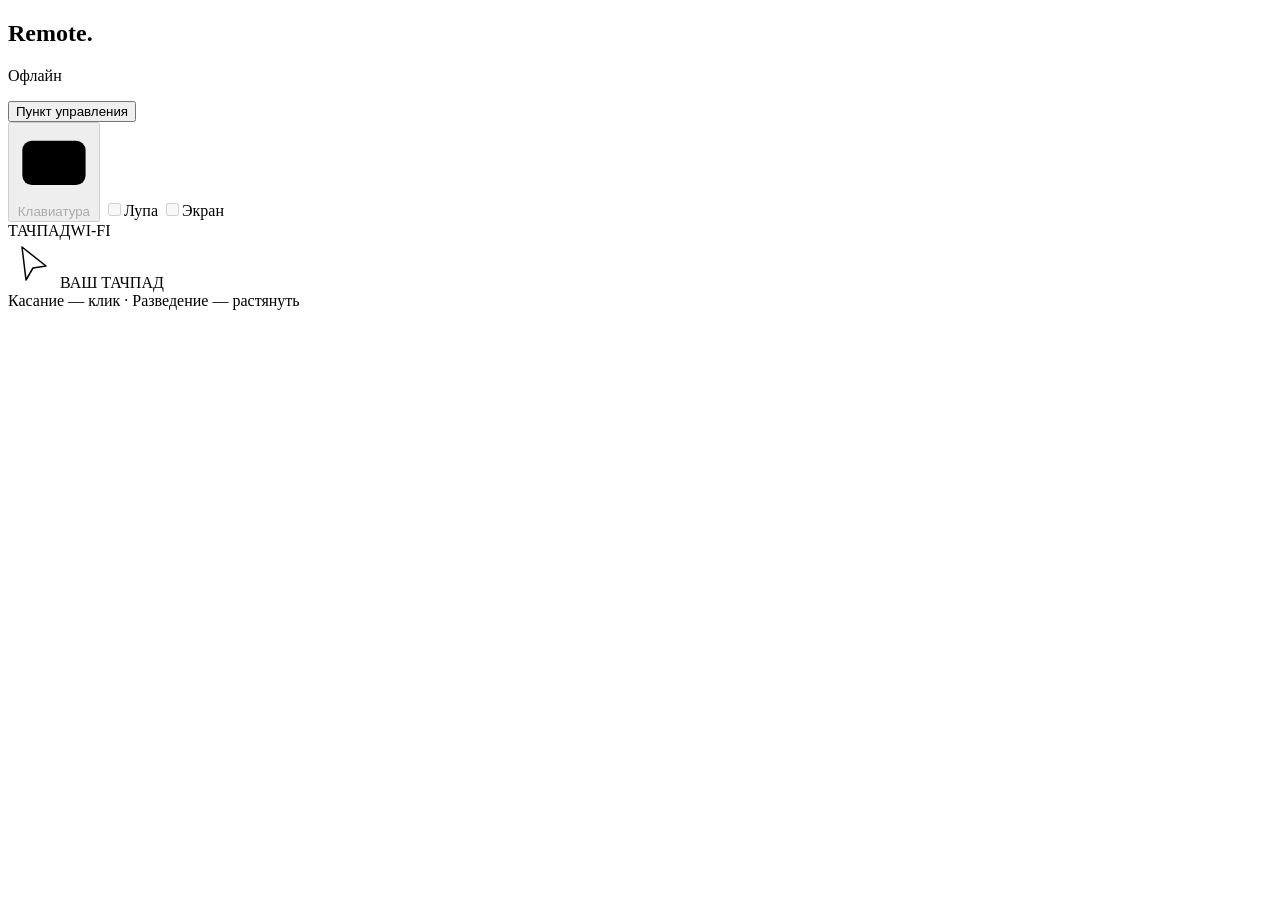
==== web/index.html @ 1f14c59c "Add secure iPhone remote controller for Windows" ====
<!doctype html>
<html lang="ru">
<head>
  <meta charset="utf-8">
  <meta name="viewport" content="width=device-width, initial-scale=1, viewport-fit=cover">
  <meta name="theme-color" content="#0d121a">
  <meta name="apple-mobile-web-app-capable" content="yes">
  <meta name="apple-mobile-web-app-status-bar-style" content="black-translucent">
  <meta name="apple-mobile-web-app-title" content="Remote">
  <title>Remote · iPhone → Windows</title>
  <link rel="icon" href="/icon.svg" type="image/svg+xml">
  <link rel="manifest" href="/manifest.webmanifest">
  <link rel="stylesheet" href="/app.css">
  <script src="/viewport.js" defer></script>
  <script src="/keyboard.js" defer></script>
  <script src="/gestures.js" defer></script>
  <script src="/screen.js" defer></script>
  <script src="/app.js" defer></script>
</head>
<body>
  <main>
    <section id="touchScreen" class="touch-screen" aria-label="Тачпад">
      <header class="touch-toolbar">
        <div><h1>Remote<span class="title-dot">.</span></h1><p id="touchConnection" role="status">Офлайн</p></div>
        <button id="openControls" class="panel-button" type="button" aria-controls="controlScreen">Пункт управления</button>
        <div class="toolbar-actions">
          <button id="openKeyboard" class="keyboard-toggle" type="button" aria-label="Открыть клавиатуру" aria-controls="keyboardDialog" disabled>
            <svg viewBox="0 0 24 24" aria-hidden="true"><rect x="2" y="5" width="20" height="14" rx="3"/><path d="M6 9h1m4 0h1m4 0h1M6 12h1m4 0h1m4 0h1M7 15h10"/></svg>
            <span>Клавиатура</span>
          </button>
          <label id="magnifierToggle" class="magnifier-toggle"><input id="magnifierEnabled" type="checkbox" disabled><span>Лупа</span></label>
          <label id="screenToggle" class="magnifier-toggle"><input id="screenEnabled" type="checkbox" disabled><span>Экран</span></label>
        </div>
      </header>
      <section id="touchpad" class="touchpad" aria-label="Тачпад ноутбука" aria-describedby="gestureHelp">
        <img id="screenImage" class="screen-image" alt="Область экрана ноутбука вокруг курсора" draggable="false" hidden>
        <div class="pad-top"><span>ТАЧПАД</span><span id="padState">WI-FI</span></div>
        <div class="pad-center" aria-hidden="true">
          <svg viewBox="0 0 48 48" width="48" height="48" fill="none"><path d="m14 7 24 19-13 2-7 12-4-33Z" stroke="currentColor" stroke-width="1.5" stroke-linejoin="round"/></svg>
          <span id="padHint">ВАШ ТАЧПАД</span>
        </div>
        <span class="pad-help" id="gestureHelp">Касание — клик · Разведение — растянуть</span>
        <span id="touchDot" class="touch-dot" hidden></span>
        <span id="screenStatus" class="screen-status" role="status" hidden></span>
      </section>
      <div class="home-gesture-space" aria-hidden="true"></div>
    </section>
    <section id="controlScreen" class="controls control-screen" aria-label="Пункт управления" hidden>
      <button id="backToTouchpad" class="back-button" type="button" aria-controls="touchScreen">Назад к тачпаду</button>
      <header>
        <div><h1>Пункт управления</h1><p id="computer">iPhone → Windows</p></div>
        <span id="badge" class="badge"><span class="status-dot"></span><span id="badgeText">Офлайн</span></span>
      </header>
      <section class="volume" aria-label="Громкость ноутбука">
        <h2>ГРОМКОСТЬ НОУТБУКА</h2>
        <div class="volume-buttons">
          <button type="button" data-volume="down" aria-label="Уменьшить громкость" disabled>
            <svg viewBox="0 0 24 24"><path d="M11 4 6 8H3v8h3l5 4V4Z"/><path d="M16 12h6"/></svg><span>Тише</span>
          </button>
          <button type="button" data-volume="mute" aria-label="Включить или выключить звук" disabled>
            <svg viewBox="0 0 24 24"><path d="M11 4 6 8H3v8h3l5 4V4Z"/><path d="m16 9 6 6m0-6-6 6"/></svg><span>Звук</span>
          </button>
          <button type="button" data-volume="up" aria-label="Увеличить громкость" disabled>
            <svg viewBox="0 0 24 24"><path d="M11 4 6 8H3v8h3l5 4V4Z"/><path d="M19 9v6m-3-3h6"/></svg><span>Громче</span>
          </button>
        </div>
      </section>
      <section class="magnifier-panel" aria-labelledby="magnifierTitle">
        <div class="magnifier-heading"><h2 id="magnifierTitle">НАСТРОЙКИ ЛУПЫ</h2></div>
        <label for="magnifierRadius">Радиус круга <output id="magnifierRadiusValue">160 px</output></label>
        <input id="magnifierRadius" type="range" min="80" max="280" step="10" value="160">
        <label for="magnifierZoom">Увеличение <output id="magnifierZoomValue">2.0×</output></label>
        <input id="magnifierZoom" type="range" min="150" max="400" step="10" value="200">
        <label for="magnifierMode">Положение лупы</label>
        <select id="magnifierMode"><option value="center">Вокруг курсора</option><option value="offset">Сбоку от курсора</option></select>
        <p id="magnifierStatus" role="status">Подключитесь к ноутбуку, чтобы включить лупу.</p>
      </section>
      <div class="connection-buttons">
        <button id="connect" class="primary" type="button"><span id="connectLabel">Подключить ноутбук</span></button>
        <button id="disconnect" class="power" type="button" aria-label="Отключиться от ноутбука" disabled>
          <svg viewBox="0 0 24 24"><path d="M12 3v9m-5-7a9 9 0 1 0 10 0"/></svg>
        </button>
      </div>
      <p id="status" class="status" role="status" aria-live="polite">Откройте Remote на ноутбуке и подключитесь по коду.</p>
      <details class="settings">
        <summary>Жесты и настройки <span aria-hidden="true">＋</span></summary>
        <div class="settings-content">
          <p id="rememberedInfo" hidden>Телефон запомнен. При открытии страницы он подключится без кода. Отозвать доступ можно в Windows → «Сохранённые устройства».</p>
          <label for="sensitivity">Чувствительность <output id="sensitivityValue">1.5×</output></label>
          <input id="sensitivity" type="range" min="0.5" max="3" step="0.1" value="1.5">
          <label class="smooth-choice"><input id="smoothing" type="checkbox" checked> Плавный курсор</label>
          <p>Смягчает мелкие рывки движения. Можно выключить, если предпочитаете более резкую реакцию.</p>
          <p>Один палец — курсор. Касание — левый клик. Два быстрых касания — двойной клик. Для выделения или перетаскивания: коснитесь дважды, на втором касании не отпускайте палец и ведите его. Во время перетаскивания можно поднять палец и в течение 0,8 секунды коснуться тачпада в другом месте, чтобы продолжить. Чтобы отпустить объект, подождите 0,8 секунды или коротко коснитесь тачпада. Касание двумя пальцами — правый клик. Совместное движение двух пальцев — прокрутка. Разводите или сводите пальцы — плавно увеличивайте или уменьшайте изображение в программе под курсором.</p>
          <p>Перед жестом наведите курсор на изображение. Результат зависит от поддержки pinch в программе и версии Windows. После начала прокрутки отпустите пальцы, чтобы начать растягивание.</p>
          <p>Для значка на iPhone: Safari → «Поделиться» → «На экран Домой». Пока пользуетесь тачпадом, держите страницу открытой.</p>
          <p class="privacy">Управление, текст и трансляция защищены HTTPS. Перед первым подключением установите и проверьте сертификат по инструкции в окне Remote на ноутбуке. При сворачивании связь прерывается; сохранённый телефон подключается снова при возвращении.</p>
        </div>
      </details>
      <footer>ЛОКАЛЬНАЯ СВЯЗЬ <span>БЕЗ ОБЛАКА</span></footer>
    </section>
  </main>

  <dialog id="keyboardDialog" class="keyboard-dialog" aria-labelledby="keyboardTitle">
    <div class="dialog-heading"><h2 id="keyboardTitle">Клавиатура</h2><button id="closeKeyboard" class="close" type="button" aria-label="Закрыть клавиатуру">×</button></div>
    <p>Текст сразу вводится в активное поле на ноутбуке.</p>
    <textarea id="keyboardText" class="keyboard-field" rows="4" maxlength="8192" placeholder="Начните печатать…" aria-label="Текст для ноутбука" autocomplete="off" autocorrect="on" autocapitalize="sentences" spellcheck="true" inputmode="text"></textarea>
    <p id="keyboardStatus" class="keyboard-status" role="status" aria-live="polite"></p>
    <button id="keyboardDone" class="primary" type="button">Готово</button>
  </dialog>
  <dialog id="pairing" aria-labelledby="pairingTitle">
    <form id="pairingForm">
      <div class="dialog-heading"><h2 id="pairingTitle">Подключение</h2><button id="closePairing" class="close" type="button" aria-label="Закрыть">×</button></div>
      <p>Введите код из окна Remote на ноутбуке.</p>
      <label for="code">КОД ПОДКЛЮЧЕНИЯ</label>
      <input id="code" name="code" type="text" minlength="12" maxlength="12" pattern="[0-9A-Fa-f]{12}" placeholder="A1B2C3D4E5F6" autocomplete="off" autocapitalize="characters" spellcheck="false" required>
      <label class="remember-choice"><input id="remember" type="checkbox" checked> Запомнить устройство</label>
      <label for="deviceName">ИМЯ УСТРОЙСТВА</label>
      <input id="deviceName" type="text" value="Мой iPhone" maxlength="40" autocomplete="off" placeholder="Например, мой iPhone">
      <p id="pairStatus" class="pair-status" role="status" aria-live="polite"></p>
      <button id="pairSubmit" class="primary" type="submit">Подключиться</button>
      <p class="dialog-note">При запоминании код нужен один раз. Следующие подключения — автоматически, пока приложение Windows включено. Устройства должны быть в одной доверенной сети.</p>
    </form>
  </dialog>
  <noscript>Для работы тачпада включите JavaScript в Safari.</noscript>
</body>
</html>
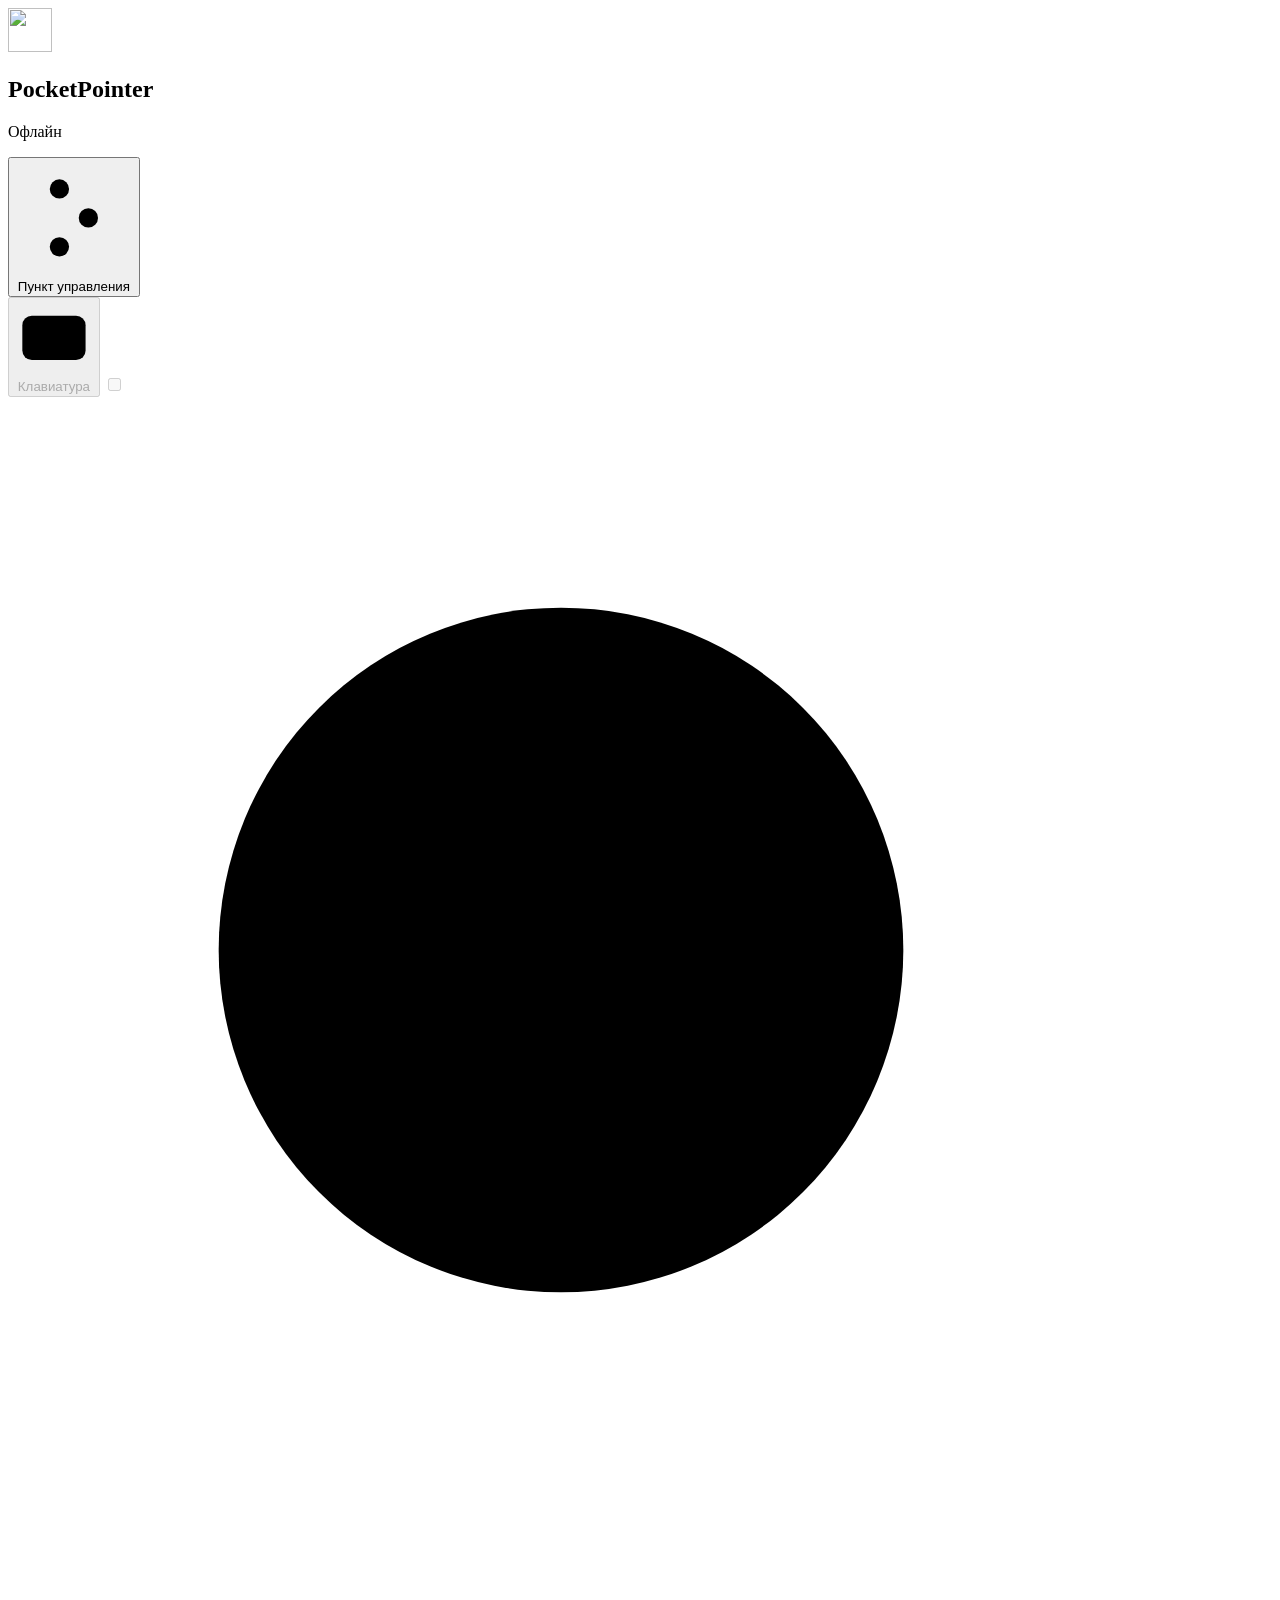
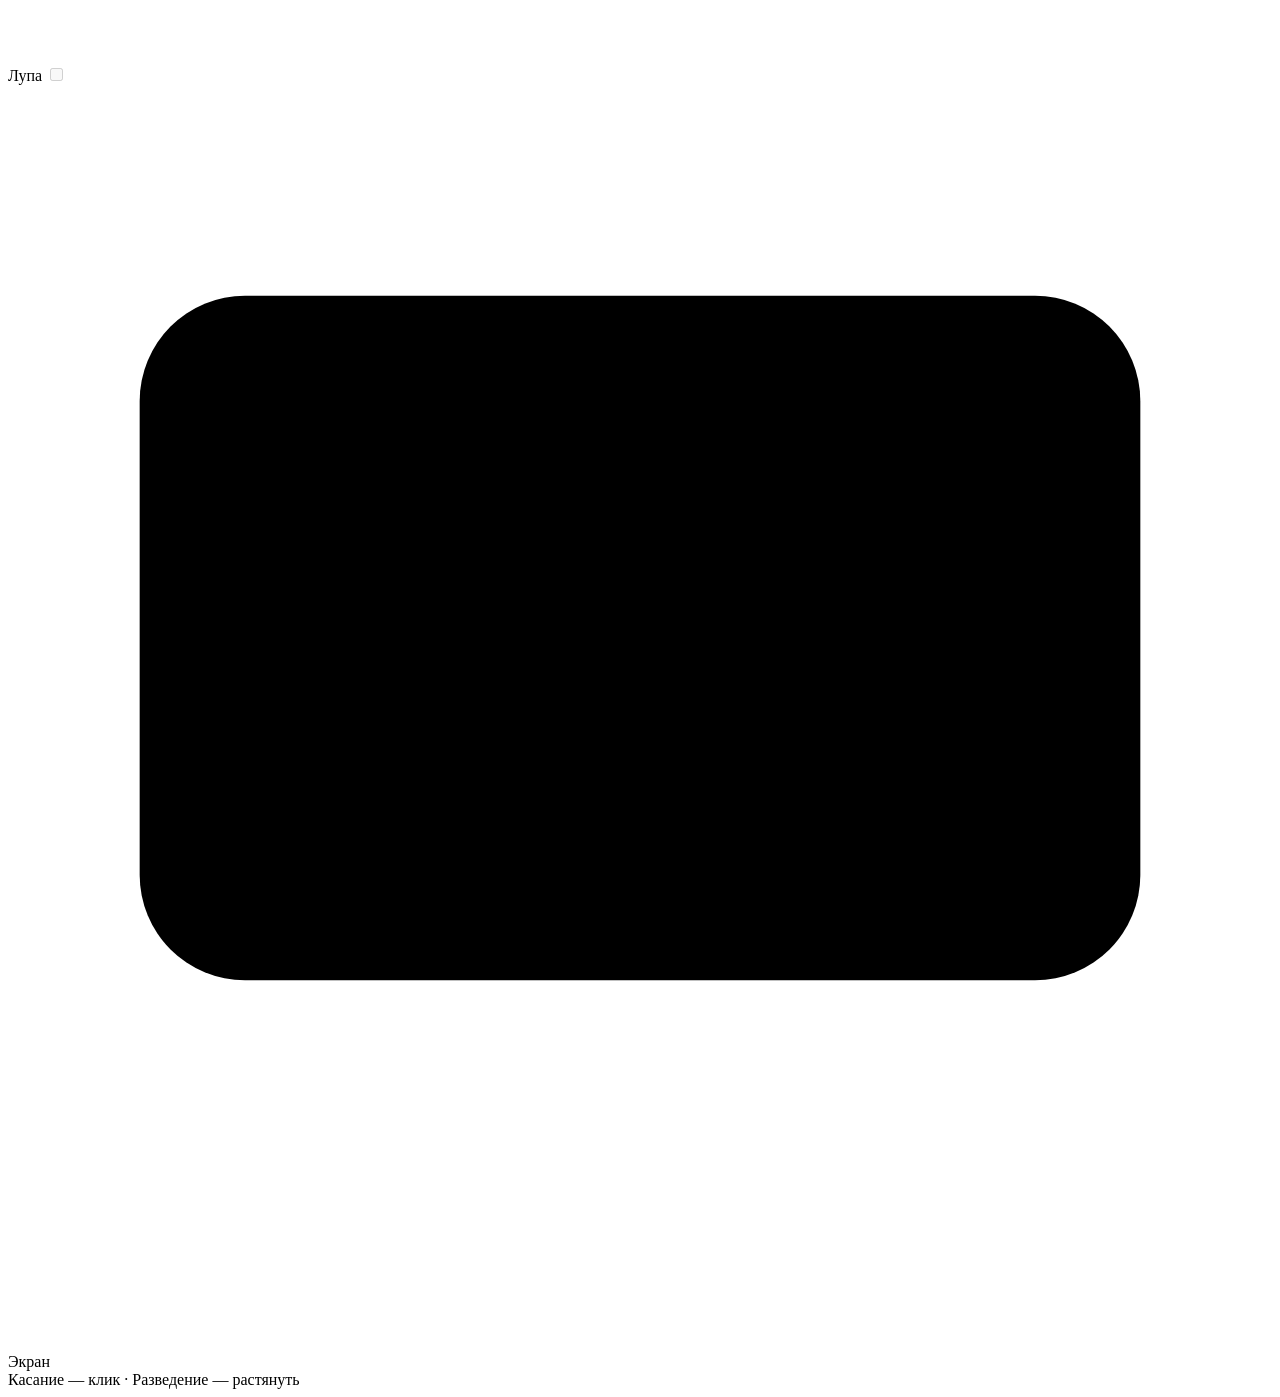
==== commit a9ba59e7: "Prepare PocketPointer for Microsoft Store" ====
--- a/web/index.html
+++ b/web/index.html
@@ -3,14 +3,16 @@
 <head>
   <meta charset="utf-8">
   <meta name="viewport" content="width=device-width, initial-scale=1, viewport-fit=cover">
-  <meta name="theme-color" content="#0d121a">
+  <meta id="themeColor" name="theme-color" content="#202c43">
   <meta name="apple-mobile-web-app-capable" content="yes">
   <meta name="apple-mobile-web-app-status-bar-style" content="black-translucent">
-  <meta name="apple-mobile-web-app-title" content="Remote">
-  <title>Remote · iPhone → Windows</title>
-  <link rel="icon" href="/icon.svg" type="image/svg+xml">
+  <meta name="apple-mobile-web-app-title" content="PocketPointer">
+  <title>PocketPointer · iPhone → Windows</title>
+  <link rel="icon" href="/remote-icon-v2.png" type="image/png" sizes="512x512">
+  <link rel="apple-touch-icon" href="/apple-touch-icon-v2.png" sizes="180x180">
   <link rel="manifest" href="/manifest.webmanifest">
   <link rel="stylesheet" href="/app.css">
+  <script src="/locale.js" defer></script>
   <script src="/viewport.js" defer></script>
   <script src="/keyboard.js" defer></script>
   <script src="/gestures.js" defer></script>
@@ -21,84 +23,115 @@
   <main>
     <section id="touchScreen" class="touch-screen" aria-label="Тачпад">
       <header class="touch-toolbar">
-        <div><h1>Remote<span class="title-dot">.</span></h1><p id="touchConnection" role="status">Офлайн</p></div>
-        <button id="openControls" class="panel-button" type="button" aria-controls="controlScreen">Пункт управления</button>
+        <div class="brand">
+          <img src="/remote-icon-v2.png" width="44" height="44" alt="">
+          <div><h1>PocketPointer</h1><p id="touchConnection" role="status">Офлайн</p></div>
+        </div>
+        <button id="openControls" class="panel-button" type="button" aria-haspopup="dialog" aria-controls="controlScreen">
+          <svg viewBox="0 0 24 24" aria-hidden="true"><path d="M3 6h4m4 0h10M3 12h10m4 0h4M3 18h4m4 0h10"/><circle cx="9" cy="6" r="2"/><circle cx="15" cy="12" r="2"/><circle cx="9" cy="18" r="2"/></svg>
+          <span>Пункт управления</span>
+        </button>
         <div class="toolbar-actions">
-          <button id="openKeyboard" class="keyboard-toggle" type="button" aria-label="Открыть клавиатуру" aria-controls="keyboardDialog" disabled>
+          <button id="openKeyboard" class="toolbar-tile" type="button" aria-label="Открыть клавиатуру" aria-controls="keyboardDialog" disabled>
             <svg viewBox="0 0 24 24" aria-hidden="true"><rect x="2" y="5" width="20" height="14" rx="3"/><path d="M6 9h1m4 0h1m4 0h1M6 12h1m4 0h1m4 0h1M7 15h10"/></svg>
             <span>Клавиатура</span>
           </button>
-          <label id="magnifierToggle" class="magnifier-toggle"><input id="magnifierEnabled" type="checkbox" disabled><span>Лупа</span></label>
-          <label id="screenToggle" class="magnifier-toggle"><input id="screenEnabled" type="checkbox" disabled><span>Экран</span></label>
+          <label id="magnifierToggle" class="toolbar-tile">
+            <input id="magnifierEnabled" type="checkbox" disabled>
+            <svg viewBox="0 0 24 24" aria-hidden="true"><circle cx="10.5" cy="10.5" r="6.5"/><path d="m15.5 15.5 5 5"/></svg>
+            <span>Лупа</span>
+          </label>
+          <label id="screenToggle" class="toolbar-tile">
+            <input id="screenEnabled" type="checkbox" disabled>
+            <svg viewBox="0 0 24 24" aria-hidden="true"><rect x="2.5" y="4" width="19" height="13" rx="2"/><path d="M12 17v4m-4 0h8"/></svg>
+            <span>Экран</span>
+          </label>
         </div>
       </header>
       <section id="touchpad" class="touchpad" aria-label="Тачпад ноутбука" aria-describedby="gestureHelp">
         <img id="screenImage" class="screen-image" alt="Область экрана ноутбука вокруг курсора" draggable="false" hidden>
-        <div class="pad-top"><span>ТАЧПАД</span><span id="padState">WI-FI</span></div>
-        <div class="pad-center" aria-hidden="true">
-          <svg viewBox="0 0 48 48" width="48" height="48" fill="none"><path d="m14 7 24 19-13 2-7 12-4-33Z" stroke="currentColor" stroke-width="1.5" stroke-linejoin="round"/></svg>
-          <span id="padHint">ВАШ ТАЧПАД</span>
-        </div>
+        <span id="padState" class="pad-state" role="status" hidden></span>
         <span class="pad-help" id="gestureHelp">Касание — клик · Разведение — растянуть</span>
         <span id="touchDot" class="touch-dot" hidden></span>
         <span id="screenStatus" class="screen-status" role="status" hidden></span>
       </section>
       <div class="home-gesture-space" aria-hidden="true"></div>
     </section>
-    <section id="controlScreen" class="controls control-screen" aria-label="Пункт управления" hidden>
-      <button id="backToTouchpad" class="back-button" type="button" aria-controls="touchScreen">Назад к тачпаду</button>
-      <header>
-        <div><h1>Пункт управления</h1><p id="computer">iPhone → Windows</p></div>
-        <span id="badge" class="badge"><span class="status-dot"></span><span id="badgeText">Офлайн</span></span>
+  </main>
+
+  <dialog id="controlScreen" class="control-sheet" aria-labelledby="controlTitle">
+    <div class="sheet-frame">
+      <div id="controlHandle" class="sheet-handle" aria-hidden="true"></div>
+      <header class="sheet-heading">
+        <h2 id="controlTitle">Пункт управления</h2>
+        <button id="backToTouchpad" class="close" type="button" aria-label="Закрыть пункт управления" autofocus>×</button>
       </header>
-      <section class="volume" aria-label="Громкость ноутбука">
-        <h2>ГРОМКОСТЬ НОУТБУКА</h2>
-        <div class="volume-buttons">
-          <button type="button" data-volume="down" aria-label="Уменьшить громкость" disabled>
-            <svg viewBox="0 0 24 24"><path d="M11 4 6 8H3v8h3l5 4V4Z"/><path d="M16 12h6"/></svg><span>Тише</span>
-          </button>
-          <button type="button" data-volume="mute" aria-label="Включить или выключить звук" disabled>
-            <svg viewBox="0 0 24 24"><path d="M11 4 6 8H3v8h3l5 4V4Z"/><path d="m16 9 6 6m0-6-6 6"/></svg><span>Звук</span>
-          </button>
-          <button type="button" data-volume="up" aria-label="Увеличить громкость" disabled>
-            <svg viewBox="0 0 24 24"><path d="M11 4 6 8H3v8h3l5 4V4Z"/><path d="M19 9v6m-3-3h6"/></svg><span>Громче</span>
-          </button>
-        </div>
-      </section>
-      <section class="magnifier-panel" aria-labelledby="magnifierTitle">
-        <div class="magnifier-heading"><h2 id="magnifierTitle">НАСТРОЙКИ ЛУПЫ</h2></div>
-        <label for="magnifierRadius">Радиус круга <output id="magnifierRadiusValue">160 px</output></label>
-        <input id="magnifierRadius" type="range" min="80" max="280" step="10" value="160">
-        <label for="magnifierZoom">Увеличение <output id="magnifierZoomValue">2.0×</output></label>
-        <input id="magnifierZoom" type="range" min="150" max="400" step="10" value="200">
-        <label for="magnifierMode">Положение лупы</label>
-        <select id="magnifierMode"><option value="center">Вокруг курсора</option><option value="offset">Сбоку от курсора</option></select>
-        <p id="magnifierStatus" role="status">Подключитесь к ноутбуку, чтобы включить лупу.</p>
-      </section>
-      <div class="connection-buttons">
-        <button id="connect" class="primary" type="button"><span id="connectLabel">Подключить ноутбук</span></button>
-        <button id="disconnect" class="power" type="button" aria-label="Отключиться от ноутбука" disabled>
-          <svg viewBox="0 0 24 24"><path d="M12 3v9m-5-7a9 9 0 1 0 10 0"/></svg>
-        </button>
-      </div>
-      <p id="status" class="status" role="status" aria-live="polite">Откройте Remote на ноутбуке и подключитесь по коду.</p>
-      <details class="settings">
-        <summary>Жесты и настройки <span aria-hidden="true">＋</span></summary>
-        <div class="settings-content">
-          <p id="rememberedInfo" hidden>Телефон запомнен. При открытии страницы он подключится без кода. Отозвать доступ можно в Windows → «Сохранённые устройства».</p>
+      <div id="controlBody" class="sheet-body">
+        <fieldset class="sheet-card theme-picker">
+          <legend class="visually-hidden">Тема оформления</legend>
+          <p class="card-title" aria-hidden="true">Тема оформления</p>
+          <div class="theme-options">
+            <label><input id="themeLight" type="radio" name="theme" value="light"><span><svg viewBox="0 0 24 24" aria-hidden="true"><circle cx="12" cy="12" r="4"/><path d="M12 2v3m0 14v3M2 12h3m14 0h3M5 5l2 2m10 10 2 2M19 5l-2 2M7 17l-2 2"/></svg>Светлая</span></label>
+            <label><input id="themeDark" type="radio" name="theme" value="dark" checked><span><svg viewBox="0 0 24 24" aria-hidden="true"><path d="M20.5 15A8.5 8.5 0 0 1 9 3.5 8.5 8.5 0 1 0 20.5 15Z"/></svg>Тёмная</span></label>
+          </div>
+        </fieldset>
+        <section class="sheet-card volume" aria-labelledby="volumeTitle">
+          <h3 id="volumeTitle" class="card-title">Громкость ноутбука</h3>
+          <div class="volume-buttons">
+            <button type="button" data-volume="down" aria-label="Уменьшить громкость" disabled>
+              <svg viewBox="0 0 24 24" aria-hidden="true"><path d="M11 4 6 8H3v8h3l5 4V4Z"/><path d="M16 12h6"/></svg><span>Тише</span>
+            </button>
+            <button type="button" data-volume="mute" aria-label="Включить или выключить звук" disabled>
+              <svg viewBox="0 0 24 24" aria-hidden="true"><path d="M11 4 6 8H3v8h3l5 4V4Z"/><path d="m16 9 6 6m0-6-6 6"/></svg><span>Звук</span>
+            </button>
+            <button type="button" data-volume="up" aria-label="Увеличить громкость" disabled>
+              <svg viewBox="0 0 24 24" aria-hidden="true"><path d="M11 4 6 8H3v8h3l5 4V4Z"/><path d="M19 9v6m-3-3h6"/></svg><span>Громче</span>
+            </button>
+          </div>
+        </section>
+        <section class="sheet-card connection" aria-labelledby="computer">
+          <div class="connection-heading">
+            <h3 id="computer" class="card-title">iPhone → Windows</h3>
+            <span id="badge" class="badge"><span class="status-dot"></span><span id="badgeText">Офлайн</span></span>
+          </div>
+          <div class="connection-buttons">
+            <button id="connect" class="primary" type="button"><span id="connectLabel">Подключить ноутбук</span></button>
+            <button id="disconnect" class="power" type="button" aria-label="Отключиться от ноутбука" disabled>
+              <svg viewBox="0 0 24 24" aria-hidden="true"><path d="M12 3v9m-5-7a9 9 0 1 0 10 0"/></svg>
+            </button>
+          </div>
+          <p id="status" class="status" role="status" aria-live="polite">Откройте PocketPointer на ноутбуке и подключитесь по коду.</p>
+          <p id="rememberedInfo" class="status" hidden>Телефон запомнен. При открытии страницы он подключится без кода. Отозвать доступ можно в Windows → «Сохранённые устройства».</p>
+        </section>
+        <section class="sheet-card regulators" aria-labelledby="gestureTitle">
+          <h3 id="gestureTitle" class="card-title">Тачпад</h3>
           <label for="sensitivity">Чувствительность <output id="sensitivityValue">1.5×</output></label>
           <input id="sensitivity" type="range" min="0.5" max="3" step="0.1" value="1.5">
           <label class="smooth-choice"><input id="smoothing" type="checkbox" checked> Плавный курсор</label>
-          <p>Смягчает мелкие рывки движения. Можно выключить, если предпочитаете более резкую реакцию.</p>
-          <p>Один палец — курсор. Касание — левый клик. Два быстрых касания — двойной клик. Для выделения или перетаскивания: коснитесь дважды, на втором касании не отпускайте палец и ведите его. Во время перетаскивания можно поднять палец и в течение 0,8 секунды коснуться тачпада в другом месте, чтобы продолжить. Чтобы отпустить объект, подождите 0,8 секунды или коротко коснитесь тачпада. Касание двумя пальцами — правый клик. Совместное движение двух пальцев — прокрутка. Разводите или сводите пальцы — плавно увеличивайте или уменьшайте изображение в программе под курсором.</p>
-          <p>Перед жестом наведите курсор на изображение. Результат зависит от поддержки pinch в программе и версии Windows. После начала прокрутки отпустите пальцы, чтобы начать растягивание.</p>
-          <p>Для значка на iPhone: Safari → «Поделиться» → «На экран Домой». Пока пользуетесь тачпадом, держите страницу открытой.</p>
-          <p class="privacy">Управление, текст и трансляция защищены HTTPS. Перед первым подключением установите и проверьте сертификат по инструкции в окне Remote на ноутбуке. При сворачивании связь прерывается; сохранённый телефон подключается снова при возвращении.</p>
-        </div>
-      </details>
-      <footer>ЛОКАЛЬНАЯ СВЯЗЬ <span>БЕЗ ОБЛАКА</span></footer>
-    </section>
-  </main>
+          <p>Смягчает мелкие рывки движения.</p>
+        </section>
+        <section class="sheet-card regulators" aria-labelledby="magnifierTitle">
+          <h3 id="magnifierTitle" class="card-title">Настройки лупы</h3>
+          <label for="magnifierRadius">Радиус круга <output id="magnifierRadiusValue">160 px</output></label>
+          <input id="magnifierRadius" type="range" min="80" max="280" step="10" value="160">
+          <label for="magnifierZoom">Увеличение <output id="magnifierZoomValue">2.0×</output></label>
+          <input id="magnifierZoom" type="range" min="150" max="400" step="10" value="200">
+          <label for="magnifierMode">Положение лупы</label>
+          <select id="magnifierMode"><option value="center">Вокруг курсора</option><option value="offset">Сбоку от курсора</option></select>
+          <p id="magnifierStatus" role="status">Подключитесь к ноутбуку, чтобы включить лупу.</p>
+        </section>
+        <details class="sheet-card settings">
+          <summary>Как пользоваться жестами</summary>
+          <div class="settings-content">
+            <p>Один палец — курсор. Касание — левый клик. Два быстрых касания — двойной клик. Для выделения или перетаскивания коснитесь дважды, на втором касании не отпускайте палец и ведите его. Во время перетаскивания можно поднять палец и в течение 0,8 секунды коснуться тачпада в другом месте, чтобы продолжить. Чтобы отпустить объект, подождите 0,8 секунды или коротко коснитесь тачпада.</p>
+            <p>Касание двумя пальцами — правый клик. Совместное движение двух пальцев — прокрутка. Разводите или сводите пальцы, чтобы изменить масштаб. Перед жестом наведите курсор на изображение. Результат зависит от приложения и версии Windows. После начала прокрутки отпустите пальцы, чтобы начать растягивание.</p>
+            <p>Для значка на iPhone откройте меню Safari «Поделиться» и выберите «На экран Домой». При сворачивании связь прерывается. Сохранённый телефон подключается снова при возвращении.</p>
+            <p>Управление, текст и трансляция защищены HTTPS. Для первого подключения установите и проверьте сертификат по инструкции в окне PocketPointer на ноутбуке.</p>
+          </div>
+        </details>
+      </div>
+    </div>
+  </dialog>
 
   <dialog id="keyboardDialog" class="keyboard-dialog" aria-labelledby="keyboardTitle">
     <div class="dialog-heading"><h2 id="keyboardTitle">Клавиатура</h2><button id="closeKeyboard" class="close" type="button" aria-label="Закрыть клавиатуру">×</button></div>
@@ -110,7 +143,7 @@
   <dialog id="pairing" aria-labelledby="pairingTitle">
     <form id="pairingForm">
       <div class="dialog-heading"><h2 id="pairingTitle">Подключение</h2><button id="closePairing" class="close" type="button" aria-label="Закрыть">×</button></div>
-      <p>Введите код из окна Remote на ноутбуке.</p>
+      <p>Введите код из окна PocketPointer на ноутбуке.</p>
       <label for="code">КОД ПОДКЛЮЧЕНИЯ</label>
       <input id="code" name="code" type="text" minlength="12" maxlength="12" pattern="[0-9A-Fa-f]{12}" placeholder="A1B2C3D4E5F6" autocomplete="off" autocapitalize="characters" spellcheck="false" required>
       <label class="remember-choice"><input id="remember" type="checkbox" checked> Запомнить устройство</label>
